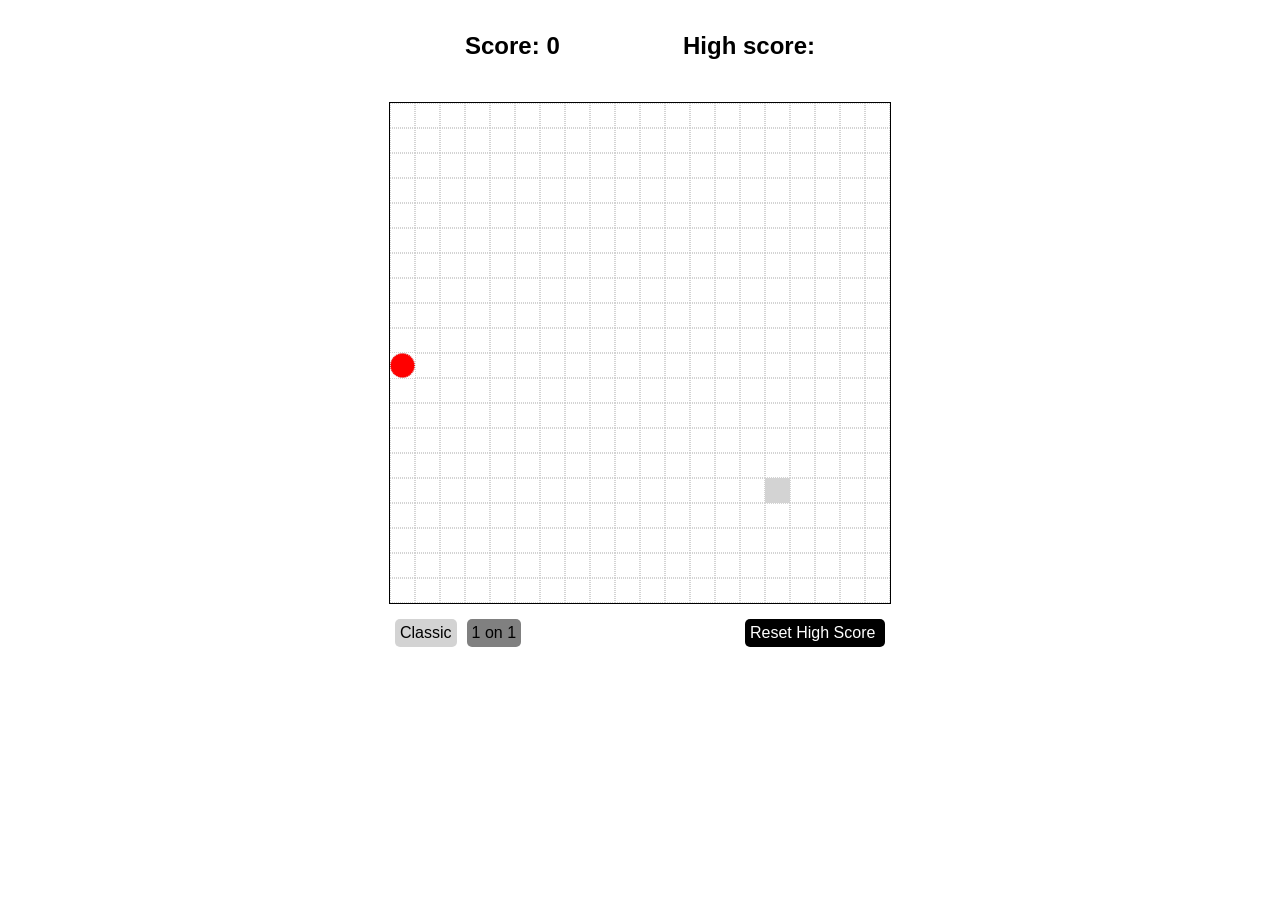
==== index.html @ 10f7ec73 "fix styling on buttons" ====
<!DOCTYPE html>
<html>
  <head>
    <link rel="stylesheet" type="text/css" href="css/snake.css">
    <script src="js/jquery-2.1.1.js"></script>
    <script src="js/snake.js"></script>
    <script src="js/board.js"></script>
    <script src="js/snake-view.js"></script>
    <meta charset="utf-8">
    <title>Snake</title>
  </head>
  <body>

    <figure>
      <div class="notification">
        <div class="game-over"> Game Over </div>
        <div class="new-high-score"> New high score! </div>
        <div class="winner"> </div>
        <div class="play-button"> Space to play again </div>
      </div>
      <div class="scores group">
        <h4 class="score" data-score="0"> Score: </h4>
        <h4 class="high-score" data-score="0"> High score: </h4>
      </div>


    </figure>
        <div class="play-modes group">
          <div class="play-modes-buttons group">
            <a class="1-player active"> Classic </a>
            <a class="2-player"> 1 on 1 </a>
          </div>
          <a class="reset-scores group"> Reset High Score </a>
        </div>

  <script type="text/javascript">
    var $figure = $("figure");
    $figure.focus();
    var view = new window.SnakeGame.View($figure);
    view.setupBoard();

  </script>
  </body>
</html>
---- css/snake.css ----
html, body, figure, ul, li {
  border: 0;
  padding: 0;
  margin: 0;

  font: inherit;
  text-align: inherit;
  text-decoration: inherit;
  background: transparent;
  color: inherit;

}

body {
  font-family: sans-serif;
  font-size: 16px;
}

figure div.notification {
  position: absolute;
  box-shadow: 2px 2px 2px grey;
  text-align: center;
  display: none;
  padding: 5px;
  width: 410px;
  left: 23%;
  top: 40%;
  background: grey;
  color: white;
  font-size: 24px;

}

div.play-modes {
  margin: 0 auto;
  width: 500px;
}

div.play-modes a.active {
  background: lightgrey;
}

div.play-modes div.play-modes-buttons a {
  float: left;
  display: block;
}

div.play-modes div.play-modes-buttons {
  float: left;
}

div.play-modes a {
  display: block;
  cursor: pointer;
  background: grey;
  padding: 5px;
  margin: 5px;
  border-radius: 5px;
}

div.play-modes > a.reset-scores {
  float: right;
  border-radius: 5px;
  background: black;
  color: white;
  display: block;
  cursor: pointer;
  width: 130px;
}

figure div.notification div.new-high-score {
  display: none;
  color: red;
}

figure div.notification div.game-over {
  font-weight: bold;
  font-size: 30px;
}

figure div.notification div {
  margin: 30px;
}

figure div.notification div.play-button:hover {
  cursor: pointer;
  color: yellow;
}

figure {
  margin: 0 auto;
  width: 800px;
  position: relative;
}

ul {
  list-style: none;
}

.group:after {
  content: "";
  display: block;
  clear: both;
}

.board {
  margin: 10px auto;
  display: block;
  width: 500px;
  border: 1px solid black;
  background: white;
}

.square {
  display: block;
  float: left;
  width: 23px;
  height: 23px;
  border: 1px dotted lightgrey;
}

.snake {
  background: lightgrey;
}

.player2 {
  background: orange;
}

.apple {
  background: red;
  border-radius : 50%;
}

figure div.scores {
  width: 350px;
  margin: 0 auto;
}

figure div > h4 {
  display: block;
}

figure div > h4.score {
  float: left;
}

figure div > h4.high-score {
  float:right;
}

figure h4 {
  font-size: 24px;
  text-align: center;
}

figure h4.score:after {
  content: attr(data-score);
}
figure h4.high-score:after {
  content: attr(data-score);
}
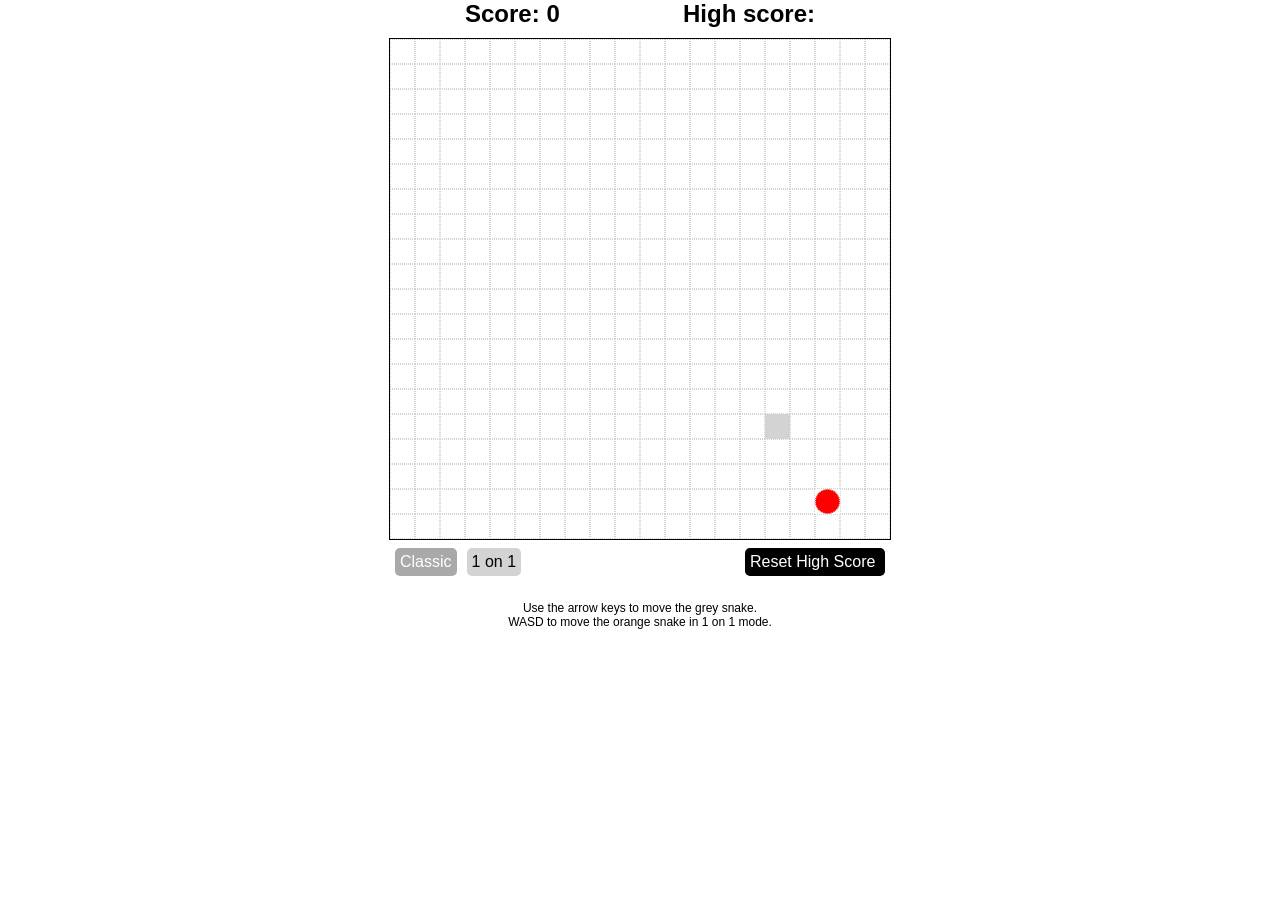
==== commit 92bd7217: "add instructions. fixed padding on score h4" ====
--- a/index.html
+++ b/index.html
@@ -11,7 +11,7 @@
   </head>
   <body>
 
-    <figure>
+    <figure class=>
       <div class="notification">
         <div class="game-over"> Game Over </div>
         <div class="new-high-score"> New high score! </div>
@@ -24,6 +24,7 @@
       </div>
 
 
+
     </figure>
         <div class="play-modes group">
           <div class="play-modes-buttons group">
@@ -32,6 +33,10 @@
           </div>
           <a class="reset-scores group"> Reset High Score </a>
         </div>
+      <div class="instructions">
+        Use the arrow keys to move the grey snake. <br/>
+        WASD to move the orange snake in 1 on 1 mode.
+      </div>
 
   <script type="text/javascript">
     var $figure = $("figure");
--- a/css/snake.css
+++ b/css/snake.css
@@ -37,8 +37,10 @@
 }
 
 div.play-modes a.active {
-  background: lightgrey;
+  background: darkgrey;
+  color: white;
 }
+
 
 div.play-modes div.play-modes-buttons a {
   float: left;
@@ -52,7 +54,7 @@
 div.play-modes a {
   display: block;
   cursor: pointer;
-  background: grey;
+  background: lightgrey;
   padding: 5px;
   margin: 5px;
   border-radius: 5px;
@@ -104,12 +106,13 @@
 }
 
 .board {
-  margin: 10px auto;
+  margin: 0 auto;
   display: block;
   width: 500px;
   border: 1px solid black;
   background: white;
-}
+  margin-bottom: 3px;
+  }
 
 .square {
   display: block;
@@ -127,6 +130,15 @@
   background: orange;
 }
 
+div.instructions {
+
+  display: block;
+  font-size: 12px;
+  width: 500px;
+  text-align: center;
+  margin: 20px auto;
+}
+
 .apple {
   background: red;
   border-radius : 50%;
@@ -135,9 +147,11 @@
 figure div.scores {
   width: 350px;
   margin: 0 auto;
+  margin-bottom: 10px;
 }
 
 figure div > h4 {
+  margin: 0;
   display: block;
 }
 
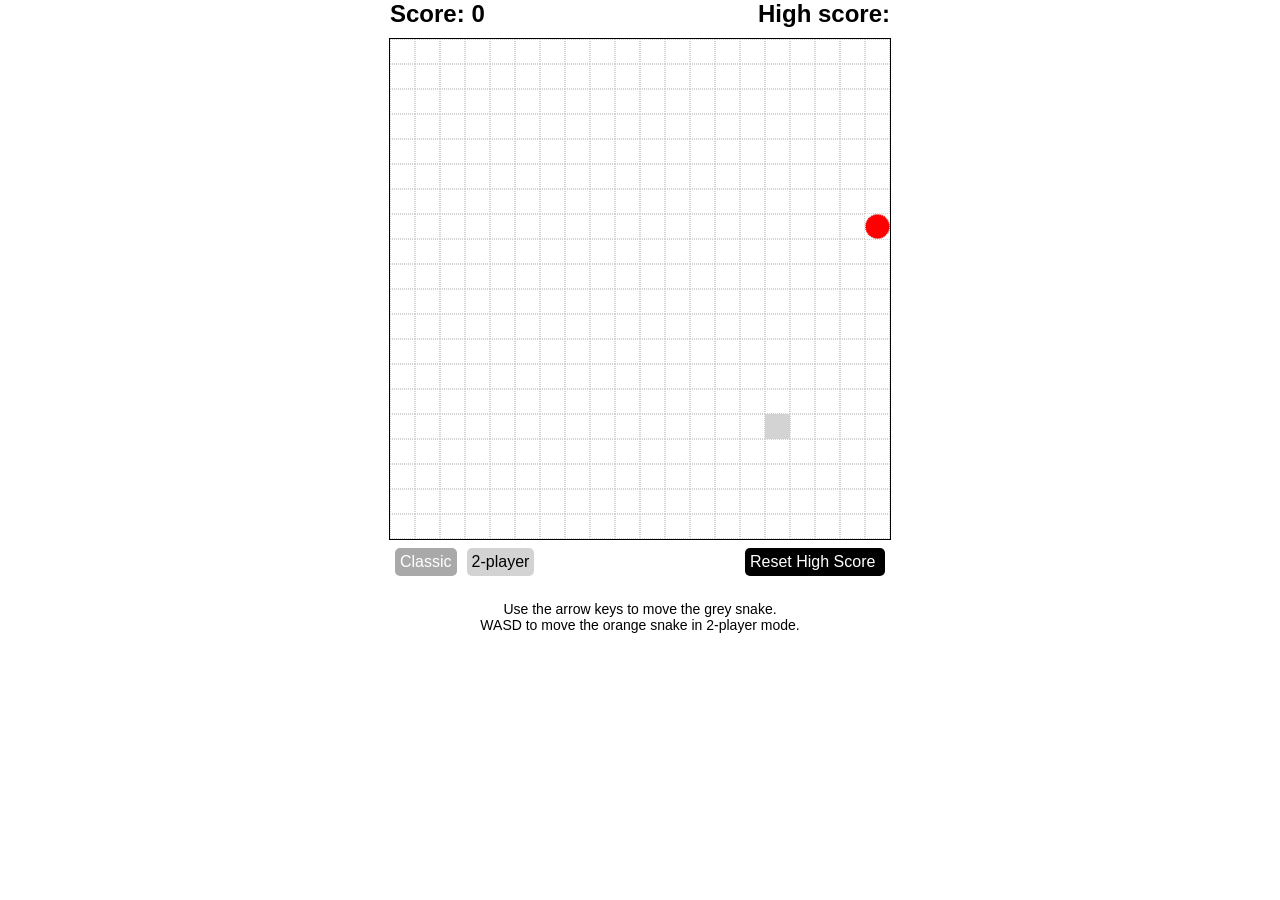
==== commit 33cc54a6: "change name to 2-player from 1 on 1" ====
--- a/index.html
+++ b/index.html
@@ -29,13 +29,13 @@
         <div class="play-modes group">
           <div class="play-modes-buttons group">
             <a class="1-player active"> Classic </a>
-            <a class="2-player"> 1 on 1 </a>
+            <a class="2-player"> 2-player </a>
           </div>
           <a class="reset-scores group"> Reset High Score </a>
         </div>
       <div class="instructions">
         Use the arrow keys to move the grey snake. <br/>
-        WASD to move the orange snake in 1 on 1 mode.
+        WASD to move the orange snake in 2-player mode.
       </div>
 
   <script type="text/javascript">
--- a/css/snake.css
+++ b/css/snake.css
@@ -133,7 +133,7 @@
 div.instructions {
 
   display: block;
-  font-size: 12px;
+  font-size: 14px;
   width: 500px;
   text-align: center;
   margin: 20px auto;
@@ -145,7 +145,7 @@
 }
 
 figure div.scores {
-  width: 350px;
+  width: 500px;
   margin: 0 auto;
   margin-bottom: 10px;
 }
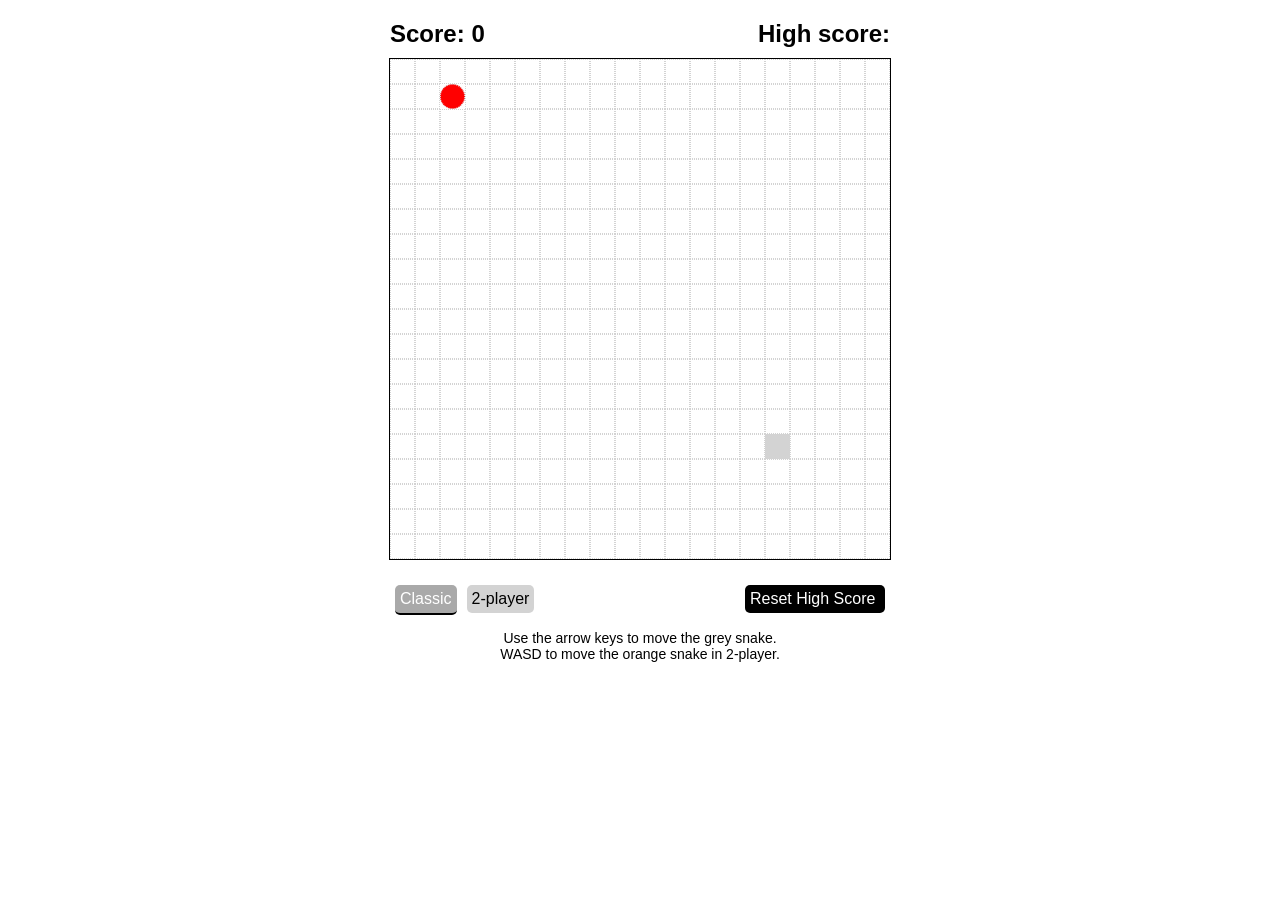
==== commit 78f27c25: "minor styling changes" ====
--- a/index.html
+++ b/index.html
@@ -10,8 +10,8 @@
     <title>Snake</title>
   </head>
   <body>
-
-    <figure class=>
+    <div class="container">
+    <figure>
       <div class="notification">
         <div class="game-over"> Game Over </div>
         <div class="new-high-score"> New high score! </div>
@@ -35,9 +35,9 @@
         </div>
       <div class="instructions">
         Use the arrow keys to move the grey snake. <br/>
-        WASD to move the orange snake in 2-player mode.
+        WASD to move the orange snake in 2-player.
       </div>
-
+    </div>
   <script type="text/javascript">
     var $figure = $("figure");
     $figure.focus();
--- a/css/snake.css
+++ b/css/snake.css
@@ -37,6 +37,7 @@
 }
 
 div.play-modes a.active {
+  border-bottom: 2px solid black;
   background: darkgrey;
   color: white;
 }
@@ -88,9 +89,15 @@
   cursor: pointer;
   color: yellow;
 }
+/*
+div.container {
+  width: 700px;
+  position: absolute;
+  left: 0;
+}*/
 
 figure {
-  margin: 0 auto;
+  margin: 20px auto;
   width: 800px;
   position: relative;
 }
@@ -136,7 +143,7 @@
   font-size: 14px;
   width: 500px;
   text-align: center;
-  margin: 20px auto;
+  margin: 10px auto;
 }
 
 .apple {
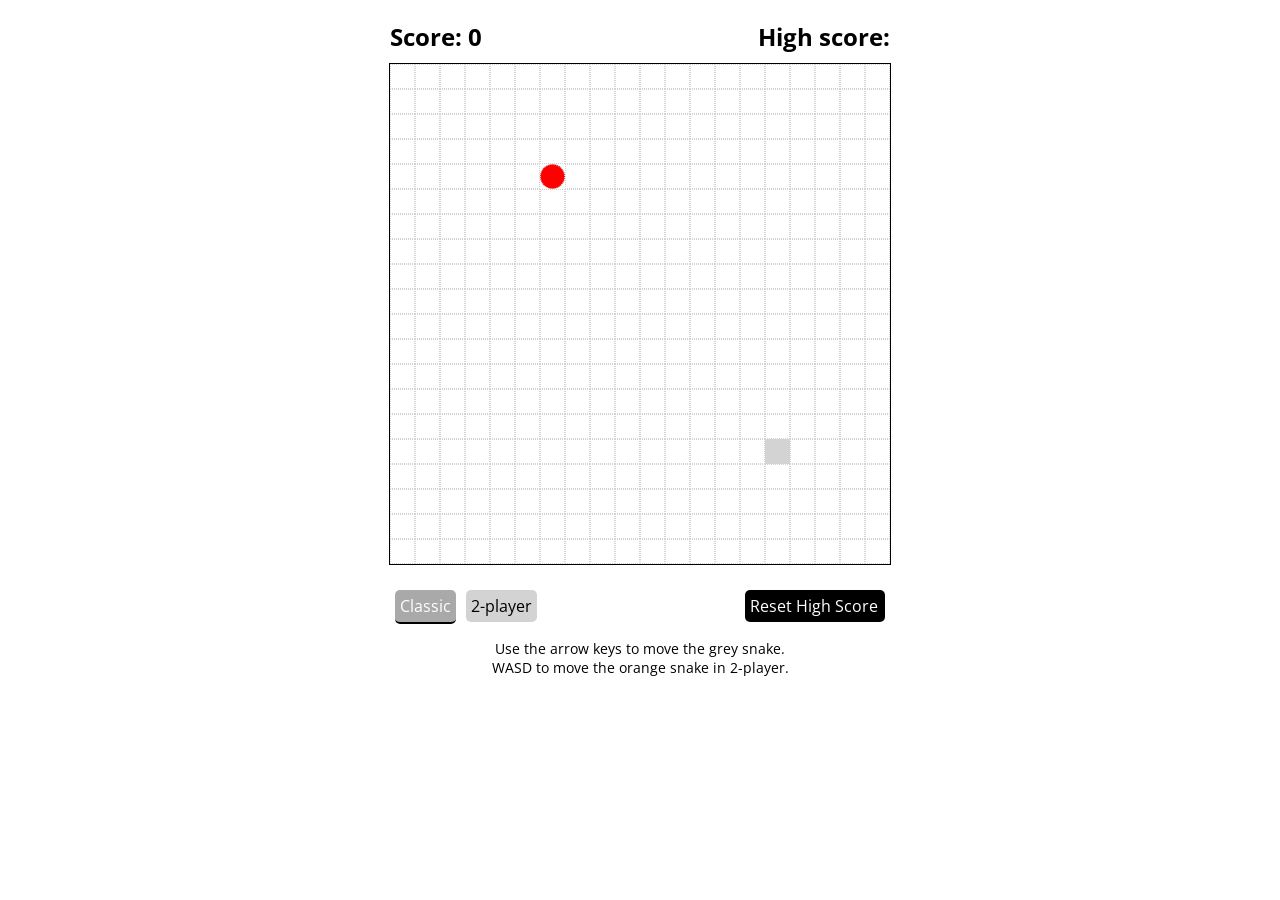
==== commit 1f6f2fbc: "change font family" ====
--- a/index.html
+++ b/index.html
@@ -2,6 +2,8 @@
 <html>
   <head>
     <link rel="stylesheet" type="text/css" href="css/snake.css">
+    <link href='https://fonts.googleapis.com/css?family=Open+Sans:400,700,400italic' rel='stylesheet' type='text/css'>
+
     <script src="js/jquery-2.1.1.js"></script>
     <script src="js/snake.js"></script>
     <script src="js/board.js"></script>
--- a/css/snake.css
+++ b/css/snake.css
@@ -12,7 +12,7 @@
 }
 
 body {
-  font-family: sans-serif;
+  font-family: 'Open Sans', sans-serif;
   font-size: 16px;
 }
 
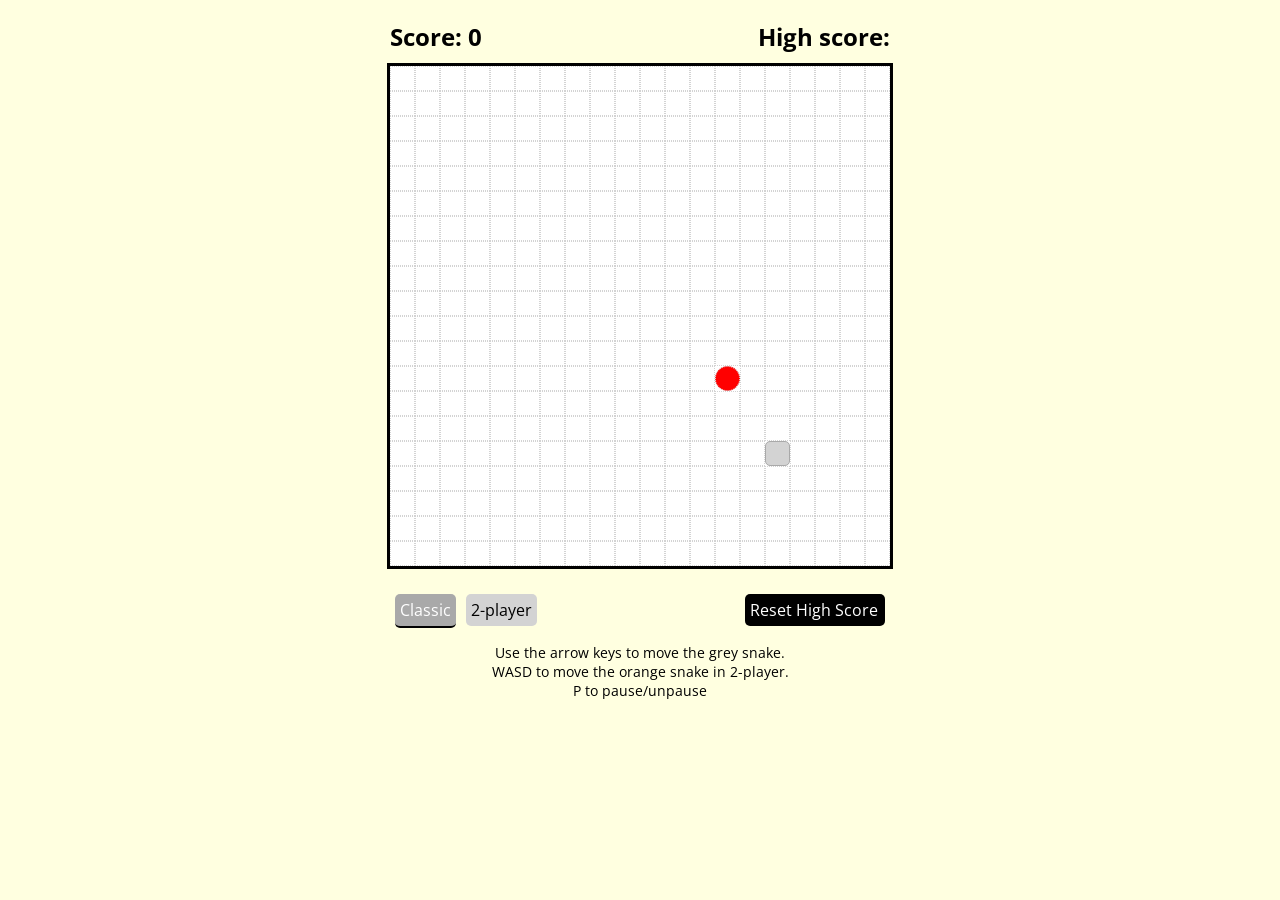
==== commit 0f148e21: "add opacity on pause" ====
--- a/index.html
+++ b/index.html
@@ -37,7 +37,8 @@
         </div>
       <div class="instructions">
         Use the arrow keys to move the grey snake. <br/>
-        WASD to move the orange snake in 2-player.
+        WASD to move the orange snake in 2-player. <br/>
+        P to pause/unpause
       </div>
     </div>
   <script type="text/javascript">
--- a/css/snake.css
+++ b/css/snake.css
@@ -14,19 +14,20 @@
 body {
   font-family: 'Open Sans', sans-serif;
   font-size: 16px;
+  background: lightyellow;
 }
 
 figure div.notification {
   position: absolute;
-  box-shadow: 2px 2px 2px grey;
+  box-shadow: 0px 0px 7px 1px rgba(0,0,0,0.77);
   text-align: center;
   display: none;
   padding: 5px;
   width: 410px;
   left: 23%;
   top: 40%;
-  background: grey;
-  color: white;
+  background: white;
+  color: black;
   font-size: 24px;
 
 }
@@ -40,6 +41,10 @@
   border-bottom: 2px solid black;
   background: darkgrey;
   color: white;
+}
+
+div.winner {
+  color: blue;
 }
 
 
@@ -96,6 +101,10 @@
   left: 0;
 }*/
 
+figure.paused {
+  opacity: 0.5;
+}
+
 figure {
   margin: 20px auto;
   width: 800px;
@@ -116,7 +125,7 @@
   margin: 0 auto;
   display: block;
   width: 500px;
-  border: 1px solid black;
+  border: 3px solid black;
   background: white;
   margin-bottom: 3px;
   }
@@ -130,10 +139,14 @@
 }
 
 .snake {
+  border: 1px solid darkgrey;
+  border-radius: 5px;
   background: lightgrey;
 }
 
 .player2 {
+  border: 1px solid darkorange;
+  border-radius: 5px;
   background: orange;
 }
 
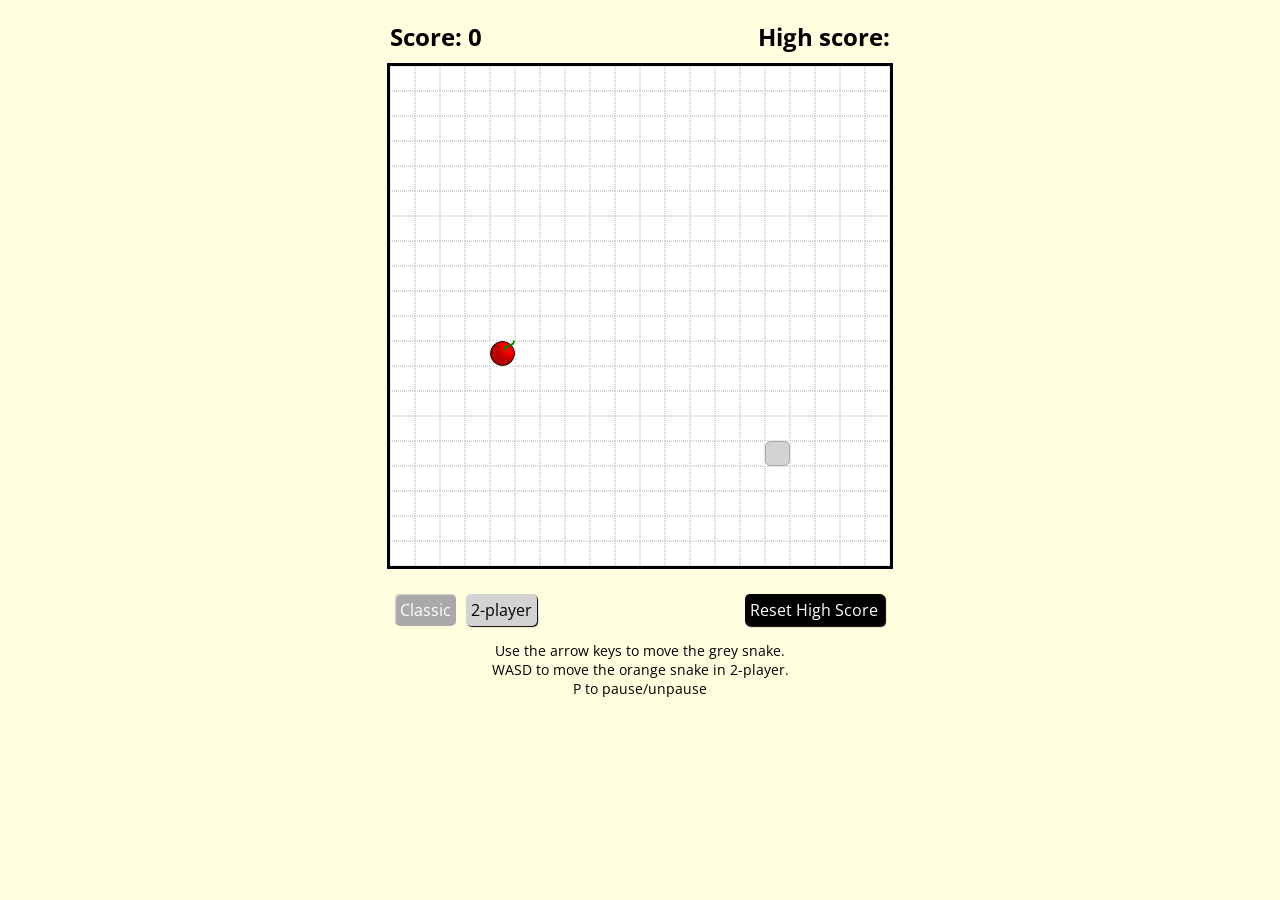
==== commit efe089c9: "update notification" ====
--- a/index.html
+++ b/index.html
@@ -18,7 +18,7 @@
         <div class="game-over"> Game Over </div>
         <div class="new-high-score"> New high score! </div>
         <div class="winner"> </div>
-        <div class="play-button"> Space to play again </div>
+        <div class="play-button"> Hit space to play again </div>
       </div>
       <div class="scores group">
         <h4 class="score" data-score="0"> Score: </h4>
--- a/css/snake.css
+++ b/css/snake.css
@@ -18,6 +18,7 @@
 }
 
 figure div.notification {
+  z-index: 2;
   position: absolute;
   box-shadow: 0px 0px 7px 1px rgba(0,0,0,0.77);
   text-align: center;
@@ -32,13 +33,97 @@
 
 }
 
+li.head-north:after {
+  display: block;
+    font-weight: bold;
+    position: relative;
+    content: ":";
+    font-size: 20px;
+    color: black;
+    top: -37px;
+    left: -2px;
+    text-shadow: -1px 0 white, 0 1px white, 1px 0 white, 0 -1px white;
+    transform: rotate(-90deg)}
+li.head-east:after {
+  display: block;
+    font-weight: bold;
+    position: relative;
+    content: ":";
+    font-size: 20px;
+    color: black;
+    top: -25px;
+    right: -11px;
+    text-shadow: -1px 0 white, 0 1px white, 1px 0 white, 0 -1px white;}
+li.head-west:after {
+  display: block;
+    font-weight: bold;
+    position: relative;
+    content: ":";
+    font-size: 20px;
+    color: black;
+    top: -25px;
+    right: -5px;
+    text-shadow: -1px 0 white, 0 1px white, 1px 0 white, 0 -1px white;
+  }
+li.head-south:after {
+  display: block;
+    font-weight: bold;
+    position: relative;
+    content: ":";
+    font-size: 20px;
+    color: black;
+    top: -28px;
+    left: -2px;
+    text-shadow: -1px 0 white, 0 1px white, 1px 0 white, 0 -1px white;
+    transform: rotate(-90deg)
+  }
+li.head-north:before {
+  display: block;
+    font-weight: bold;
+    position: relative;
+    content: "Y";
+    color: red;
+    top: -16px;
+    right: -7px;
+  }
+li.head-east:before {
+  display: block;
+   font-weight: bold;
+   position: relative;
+   content: "Y";
+   color: red;
+   right:-17px;
+   bottom: -6px;
+   transform: rotate(90deg);
+ }
+li.head-west:before {
+    display: block;
+    font-weight: bold;
+    position: relative;
+    left:-17px;
+    top: -6px;
+    content: "Y";
+    color: red;
+    transform: rotate(-90deg);
+}
+li.head-south:before {
+  display: block;
+   font-weight: bold;
+   position: relative;
+   content: "Y";
+   color: red;
+   transform: rotate(-180deg);
+   bottom:-20px;
+   left: -7px;
+ }
+
 div.play-modes {
   margin: 0 auto;
   width: 500px;
 }
 
 div.play-modes a.active {
-  border-bottom: 2px solid black;
+  box-shadow: inset 1px 1px 1px lightgrey;
   background: darkgrey;
   color: white;
 }
@@ -58,6 +143,7 @@
 }
 
 div.play-modes a {
+  box-shadow: 1px 1px 1px black;
   display: block;
   cursor: pointer;
   background: lightgrey;
@@ -94,12 +180,6 @@
   cursor: pointer;
   color: yellow;
 }
-/*
-div.container {
-  width: 700px;
-  position: absolute;
-  left: 0;
-}*/
 
 figure.paused {
   opacity: 0.5;
@@ -161,8 +241,24 @@
 
 .apple {
   background: red;
-  border-radius : 50%;
-}
+  border: 1px solid black;
+  border-radius : 65%;
+  box-shadow: inset 8px -8px 5px 0px rgba(128,0,0,0.59);
+  /*box-shadow: inset 2px 3px 2px darkred;*/
+}
+
+.apple:after {
+  content: "~";
+  display: inline-block;
+  transform: rotate(140deg);
+  font-size: 30px;
+  color: green;
+  left: 10px;
+  top: -16px;
+  position: relative;
+}
+
+
 
 figure div.scores {
   width: 500px;
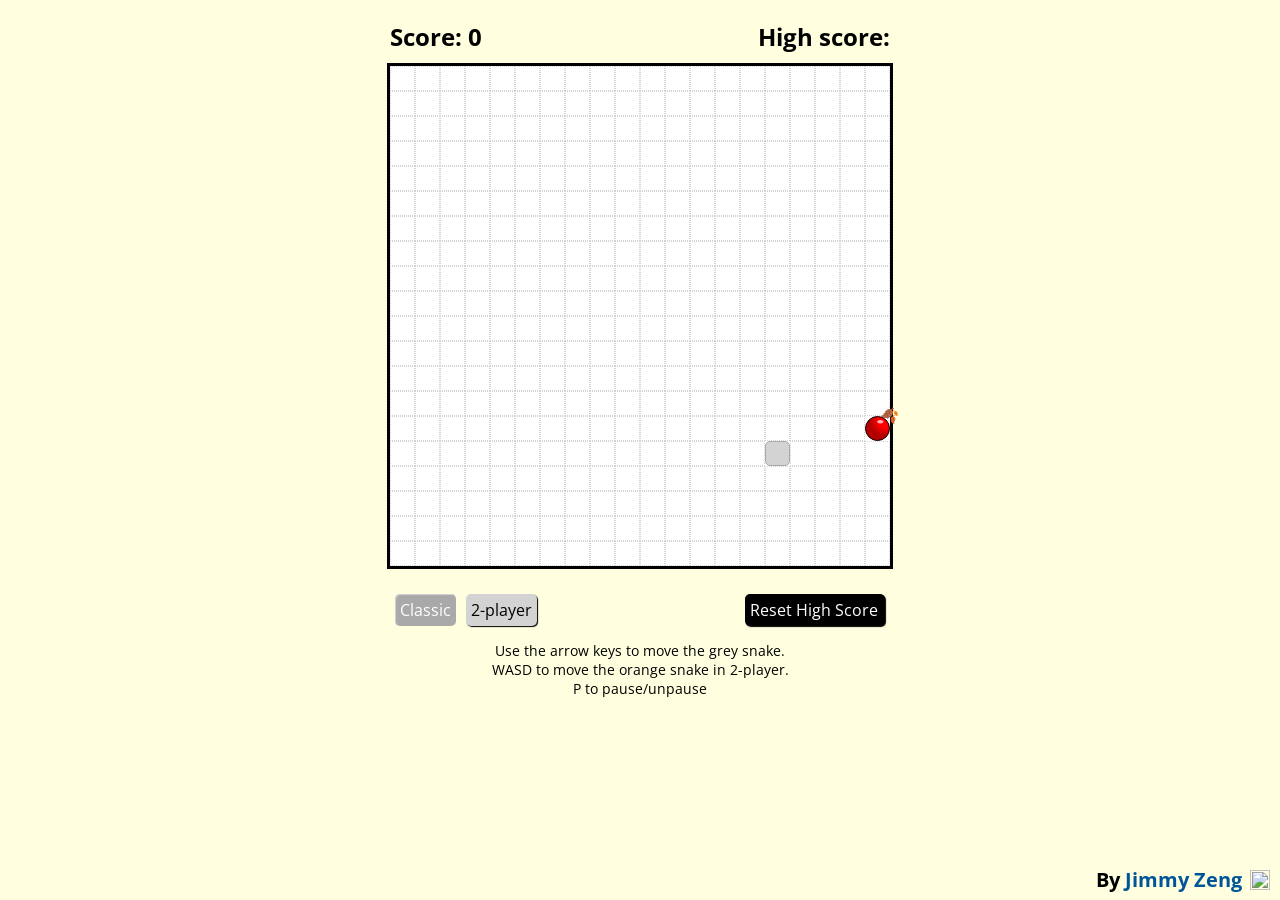
==== commit f9a6c125: "add footer" ====
--- a/index.html
+++ b/index.html
@@ -41,6 +41,14 @@
         P to pause/unpause
       </div>
     </div>
+    <footer>
+     <span>
+       By <a href="http://www.jimmyzeng.info">Jimmy Zeng</a>
+     </span>
+     <a href="http://github.com/jzengg/snake">
+       <img src="http://jimmyzeng.info/images/github.svg">
+     </a>
+   </footer>
   <script type="text/javascript">
     var $figure = $("figure");
     $figure.focus();
--- a/css/snake.css
+++ b/css/snake.css
@@ -201,6 +201,10 @@
   clear: both;
 }
 
+.board.game-over {
+  opacity: 0.5;
+}
+
 .board {
   margin: 0 auto;
   display: block;
@@ -211,6 +215,7 @@
   }
 
 .square {
+  position: relative;
   display: block;
   float: left;
   width: 23px;
@@ -244,17 +249,26 @@
   border: 1px solid black;
   border-radius : 65%;
   box-shadow: inset 8px -8px 5px 0px rgba(128,0,0,0.59);
-  /*box-shadow: inset 2px 3px 2px darkred;*/
+}
+
+.apple:before {
+  content: "●";
+  transform: scaleX(1.8);
+  font-size: 8px;
+  position: absolute;
+  top: -2px;
+  left: 12px;
+  color: #ffb3b3;
 }
 
 .apple:after {
-  content: "~";
+  content: "🍂";
   display: inline-block;
-  transform: rotate(140deg);
-  font-size: 30px;
+  transform: rotate(20deg);
+  font-size: 14px;
   color: green;
-  left: 10px;
-  top: -16px;
+  left: 15px;
+  top: -15px;
   position: relative;
 }
 
@@ -290,3 +304,40 @@
 figure h4.high-score:after {
   content: attr(data-score);
 }
+
+footer {
+  display: block;
+  position: fixed;
+  bottom: 0;
+  right: 0;
+}
+
+footer:after {
+  display: block;
+  content: "";
+  clear: both;
+}
+
+footer > span {
+  display: block;
+  float: left;
+  font-size: 20px;
+  font-weight: 700;
+  margin: 10px 8px;
+  line-height: 20px;
+}
+
+footer > span > a {
+  color: #059;
+  text-decoration: none;
+}
+
+footer > span > a:hover {
+  text-decoration: underline;
+}
+
+footer > a > img {
+  width: 20px;
+  height: 20px;
+  margin: 10px 10px 10px 0;
+}
